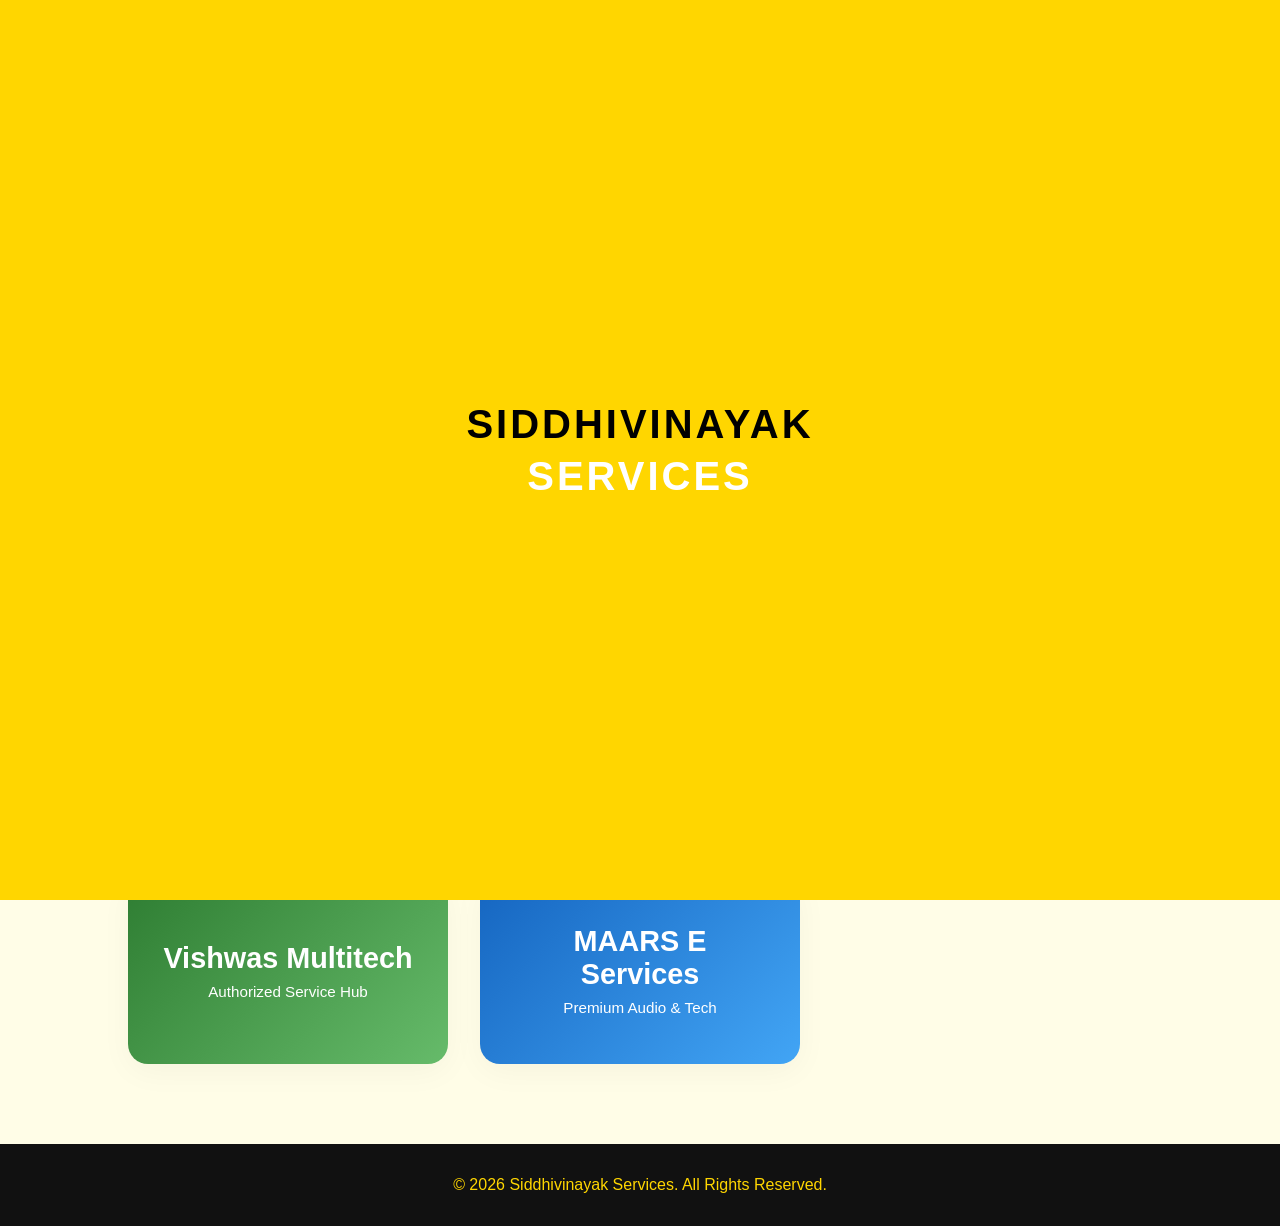
==== services.html @ 73b3a101 "Add files via upload" ====
<!DOCTYPE html>
<html lang="en">
<head>
    <meta charset="UTF-8">
    <meta name="viewport" content="width=device-width, initial-scale=1.0">
    <title>Our Partners | Siddhivinayak Services</title>
    <link rel="stylesheet" href="style.css">
    <link rel="stylesheet" href="https://cdnjs.cloudflare.com/ajax/libs/font-awesome/6.0.0/css/all.min.css">
</head>
<body>

    <div id="loader">
        <div class="build-in-loader">SIDDHIVINAYAK <br><span>SERVICES</span></div>
    </div>

    <header class="sticky-header">
        <nav>
            <div class="logo">SIDDHIVINAYAK <span>SERVICES</span></div>
            <ul class="nav-links">
                <li><a href="index.html" class="nav-active">Home</a></li>
            </ul>
        </nav>
    </header>

    <section id="services" class="services standalone-page">
        <div class="container">
            
            <div id="main-grid-container">
                <h2 class="section-title">Authorized Support Partners</h2>
                <div class="grid">
                    <div class="card brand-card" onclick="showProducts('Geionix')" style="border-top-color: #00838F;">
                        <h3 style="color: #00838F;">Geionix</h3>
                        <p>Monitors & Storage</p>
                    </div>
                    <div class="card brand-card" onclick="showProducts('Digisol')" style="border-top-color: #2E7D32;">
                        <h3 style="color: #2E7D32;">Digisol</h3>
                        <p>Networking</p>
                    </div>
                    <div class="card brand-card" onclick="showProducts('Intel')" style="border-top-color: #1565C0;">
                        <h3 style="color: #1565C0;">Intel</h3>
                        <p>Processors & Boards</p>
                    </div>
                    <div class="card brand-card" onclick="showProducts('Intex')" style="border-top-color: #C62828;">
                        <h3 style="color: #C62828;">Intex</h3>
                        <p>UPS & Multimedia</p>
                    </div>
                    <div class="card brand-card" onclick="showProducts('Gigabyte')" style="border-top-color: #E65100;">
                        <h3 style="color: #E65100;">Gigabyte</h3>
                        <p>Motherboards & GPUs</p>
                    </div>
                    <div class="card brand-card" onclick="showProducts('Adata')" style="border-top-color: #6A1B9A;">
                        <h3 style="color: #6A1B9A;">Adata</h3>
                        <p>Gaming RAM & SSDs</p>
                    </div>
                    <div class="card brand-card" onclick="showProducts('EVM')" style="border-top-color: #00695C;">
                        <h3 style="color: #00695C;">EVM</h3>
                        <p>NVMe & RAM</p>
                    </div>
                    <div class="card brand-card" onclick="showProducts('iBall')" style="border-top-color: #AD1457;">
                        <h3 style="color: #AD1457;">iBall</h3>
                        <p>Peripherals</p>
                    </div>
                    
                    <div class="card brand-card hub-card kaizen-hub" onclick="showHubBrands('kaizen')">
                        <h3>Kaizen Info Serve</h3>
                        <p>Multi-Brand Support</p>
                    </div>

                    <div class="card brand-card hub-card vishwas-hub" onclick="showHubBrands('vishwas')">
                        <h3>Vishwas Multitech</h3>
                        <p>Authorized Service Hub</p>
                    </div>

                    <div class="card brand-card hub-card maara-hub" onclick="showHubBrands('maara')">
                        <h3>MAARS E Services</h3>
                        <p>Premium Audio & Tech</p>
                    </div>
                </div>
            </div>

            <div id="hub-brands-display" class="hidden">
                <button class="back-btn" onclick="backToMainGrid()">
                    <i class="fas fa-arrow-left"></i> Back to Main Partners
                </button>
                <h2 id="hub-title" class="section-title">--</h2>
                <div id="hub-brand-grid" class="grid">
                    </div>
            </div>

            <div id="product-display" class="hidden">
                <button class="back-btn" id="product-back-btn">
                    <i class="fas fa-arrow-left"></i> Back
                </button>
                <h2 id="selected-brand-title" class="section-title" style="margin-bottom: 2rem;">--</h2>
                <div id="product-list" class="grid">
                    </div>
            </div>

        </div>
    </section>

    <footer>
        <p>© 2026 Siddhivinayak Services. All Rights Reserved.</p>
    </footer>

    <script src="script.js"></script>
</body>
</html>
---- style.css ----
:root {
    --primary: #FFD600; /* Vibrant Premium Yellow */
    --bg-main: #FFFDE7; /* Soft cream/yellow background */
    --card-bg: rgba(255, 255, 255, 0.95); /* White glass */
    --text-dark: #111111; /* Black for readability */
    --text-muted: #666666; /* Grey for subtitles */
    --transition: all 0.4s cubic-bezier(0.4, 0, 0.2, 1);
}

* {
    margin: 0; padding: 0; box-sizing: border-box;
    font-family: 'Segoe UI', Roboto, sans-serif;
    scroll-behavior: smooth;
}

body { background-color: var(--bg-main); color: var(--text-dark); overflow-x: hidden; }

/* --- Build-In Yellow Loader --- */
#loader {
    position: fixed; height: 100vh; width: 100%;
    background: var(--primary); display: flex;
    justify-content: center; align-items: center;
    z-index: 9999; transition: opacity 0.5s ease;
}

.build-in-loader {
    font-size: clamp(1.5rem, 5vw, 2.5rem); 
    font-weight: 900; 
    letter-spacing: 3px; 
    color: #000; 
    text-align: center; 
    line-height: 1.3;
    padding: 0 20px; 
    clip-path: inset(0 100% 0 0);
    animation: wipeIn 1.5s cubic-bezier(0.8, 0, 0.2, 1) forwards;
}

.build-in-loader span { color: #fff; }

@keyframes wipeIn {
    0% { clip-path: inset(0 100% 0 0); }
    100% { clip-path: inset(0 0 0 0); }
}

/* Light Navigation */
.sticky-header {
    position: fixed; top: 0; width: 100%; padding: 1.5rem 5%;
    background: rgba(255, 255, 255, 0.9); backdrop-filter: blur(10px);
    z-index: 1000; border-bottom: 1px solid rgba(0,0,0,0.05);
    box-shadow: 0 4px 15px rgba(0,0,0,0.03);
}

nav { display: flex; justify-content: space-between; align-items: center; }

.logo { font-size: 1.5rem; font-weight: 900; letter-spacing: 2px; color: var(--text-dark); }
.logo span { color: #E6B800; }

.nav-links { display: flex; list-style: none; gap: 2rem; }
.nav-links a { color: var(--text-dark); text-decoration: none; font-weight: 600; transition: var(--transition); font-size: 1.1rem; }
.nav-links a:hover, .nav-active { color: #E6B800; }

/* Hero Section (Background Image Removed, Solid Yellow) */
.hero {
    min-height: 100vh;
    background: var(--primary);
    display: flex; align-items: center; justify-content: center; padding: 0 10%;
}

.btn-primary {
    display: inline-block; padding: 1rem 2.5rem;
    background: var(--text-dark); color: var(--primary); font-weight: bold;
    text-decoration: none; border-radius: 50px;
    margin-top: 2rem; transition: var(--transition);
}
.btn-primary:hover { transform: translateY(-5px); box-shadow: 0 10px 20px rgba(0,0,0,0.2); }

/* Layouts */
.container { padding: 5rem 10%; }
.grid { display: grid; grid-template-columns: repeat(auto-fit, minmax(260px, 1fr)); gap: 2rem; }
.grid-2 { display: grid; grid-template-columns: 1fr 1fr; gap: 2rem; }
.section-title { text-align: center; font-size: 2.5rem; margin-bottom: 3rem; color: var(--text-dark); font-weight: 800; }

/* White Glass Cards */
.card {
    background: var(--card-bg); backdrop-filter: blur(15px);
    border: 1px solid rgba(0, 0, 0, 0.05); 
    border-top: 4px solid #ddd; 
    padding: 3rem 2rem;
    border-radius: 20px; text-align: center;
    transition: var(--transition); position: relative;
    cursor: pointer;
    box-shadow: 0 8px 32px rgba(0,0,0,0.04);
}

.card:hover { 
    transform: translateY(-10px); 
    box-shadow: 0 15px 30px rgba(0,0,0,0.1);
}

.brand-card {
    display: flex; flex-direction: column;
    justify-content: center; align-items: center;
    min-height: 160px;
}
.brand-card h3 { font-size: 1.8rem; margin-bottom: 0.5rem; font-weight: 800; }
.brand-card p { color: var(--text-muted); font-size: 0.95rem; font-weight: 500; }

/* Hub Cards Styling */
.hub-card { border: none !important; color: #fff !important; }
.kaizen-hub { background: linear-gradient(135deg, #D84315, #FF7043) !important; }
.vishwas-hub { background: linear-gradient(135deg, #2E7D32, #66BB6A) !important; }
.maara-hub { background: linear-gradient(135deg, #1565C0, #42A5F5) !important; }

.hub-card h3, .hub-card p { color: #fff !important; }

.hub-card:hover {
    box-shadow: 0 15px 30px rgba(0,0,0,0.15) !important;
    transform: translateY(-12px) scale(1.02) !important;
}

/* Product Display Specifics */
.product-card { cursor: default; padding: 2.5rem 2rem !important; display: flex; flex-direction: column; justify-content: center; }
.product-card:hover { transform: none; box-shadow: 0 8px 32px rgba(0,0,0,0.04); }
.product-card h3 { font-size: 1.4rem; margin-bottom: 1rem; color: var(--text-dark); font-weight: 700;}

.support-link {
    background: #f5f5f5; padding: 0.8rem 1.5rem;
    border-radius: 10px; display: inline-flex;
    align-items: center; justify-content: center; gap: 10px; 
    color: var(--text-dark); font-weight: 600; text-decoration: none;
    transition: var(--transition); width: 100%; margin-top: 1rem;
    border: 1px solid #eee;
}
.support-link:hover { background: #e0e0e0; }

/* JavaScript Animation Classes */
.hidden { display: none; opacity: 0; transform: translateY(20px); transition: var(--transition); }
.visible { display: block; opacity: 1; transform: translateY(0); animation: fadeInUp 0.4s forwards; }

@keyframes fadeInUp { 
    from { opacity: 0; transform: translateY(20px); }
    to { opacity: 1; transform: translateY(0); } 
}

/* UI Buttons */
.back-btn {
    background: transparent; border: 2px solid var(--text-dark);
    color: var(--text-dark); padding: 0.6rem 1.5rem; font-size: 1rem;
    border-radius: 5px; cursor: pointer; margin-bottom: 2rem;
    transition: var(--transition); font-weight: bold;
}
.back-btn:hover { background: var(--text-dark); color: var(--primary); }

.cta { padding: 5rem 10%; text-align: center; }
.glass-panel {
    background: var(--card-bg);
    padding: 4rem; border-radius: 30px; border: 1px solid rgba(0,0,0,0.05);
    box-shadow: 0 10px 40px rgba(0,0,0,0.05);
}
.glass-panel h2 { color: var(--text-dark); margin-bottom: 1rem; }
.glass-panel p { color: var(--text-muted); }
.cta-number { font-size: 3rem; font-weight: 900; color: #E6B800; text-decoration: none; display: block; margin-top: 1rem; }

.contact { padding-bottom: 5rem; }
.contact-info p { margin-bottom: 1rem; font-size: 1.1rem; color: var(--text-muted); font-weight: 500;}
.contact-info i { color: #E6B800; margin-right: 10px; font-size: 1.2rem; }

footer { text-align: center; padding: 2rem; background: var(--text-dark); color: var(--primary); font-weight: 500;}

/* Mobile Adjustments */
@media (max-width: 768px) {
    .grid-2 { grid-template-columns: 1fr; }
    .hero { padding-top: 6rem; }
}

.standalone-page { padding-top: 8rem; min-height: 100vh; }
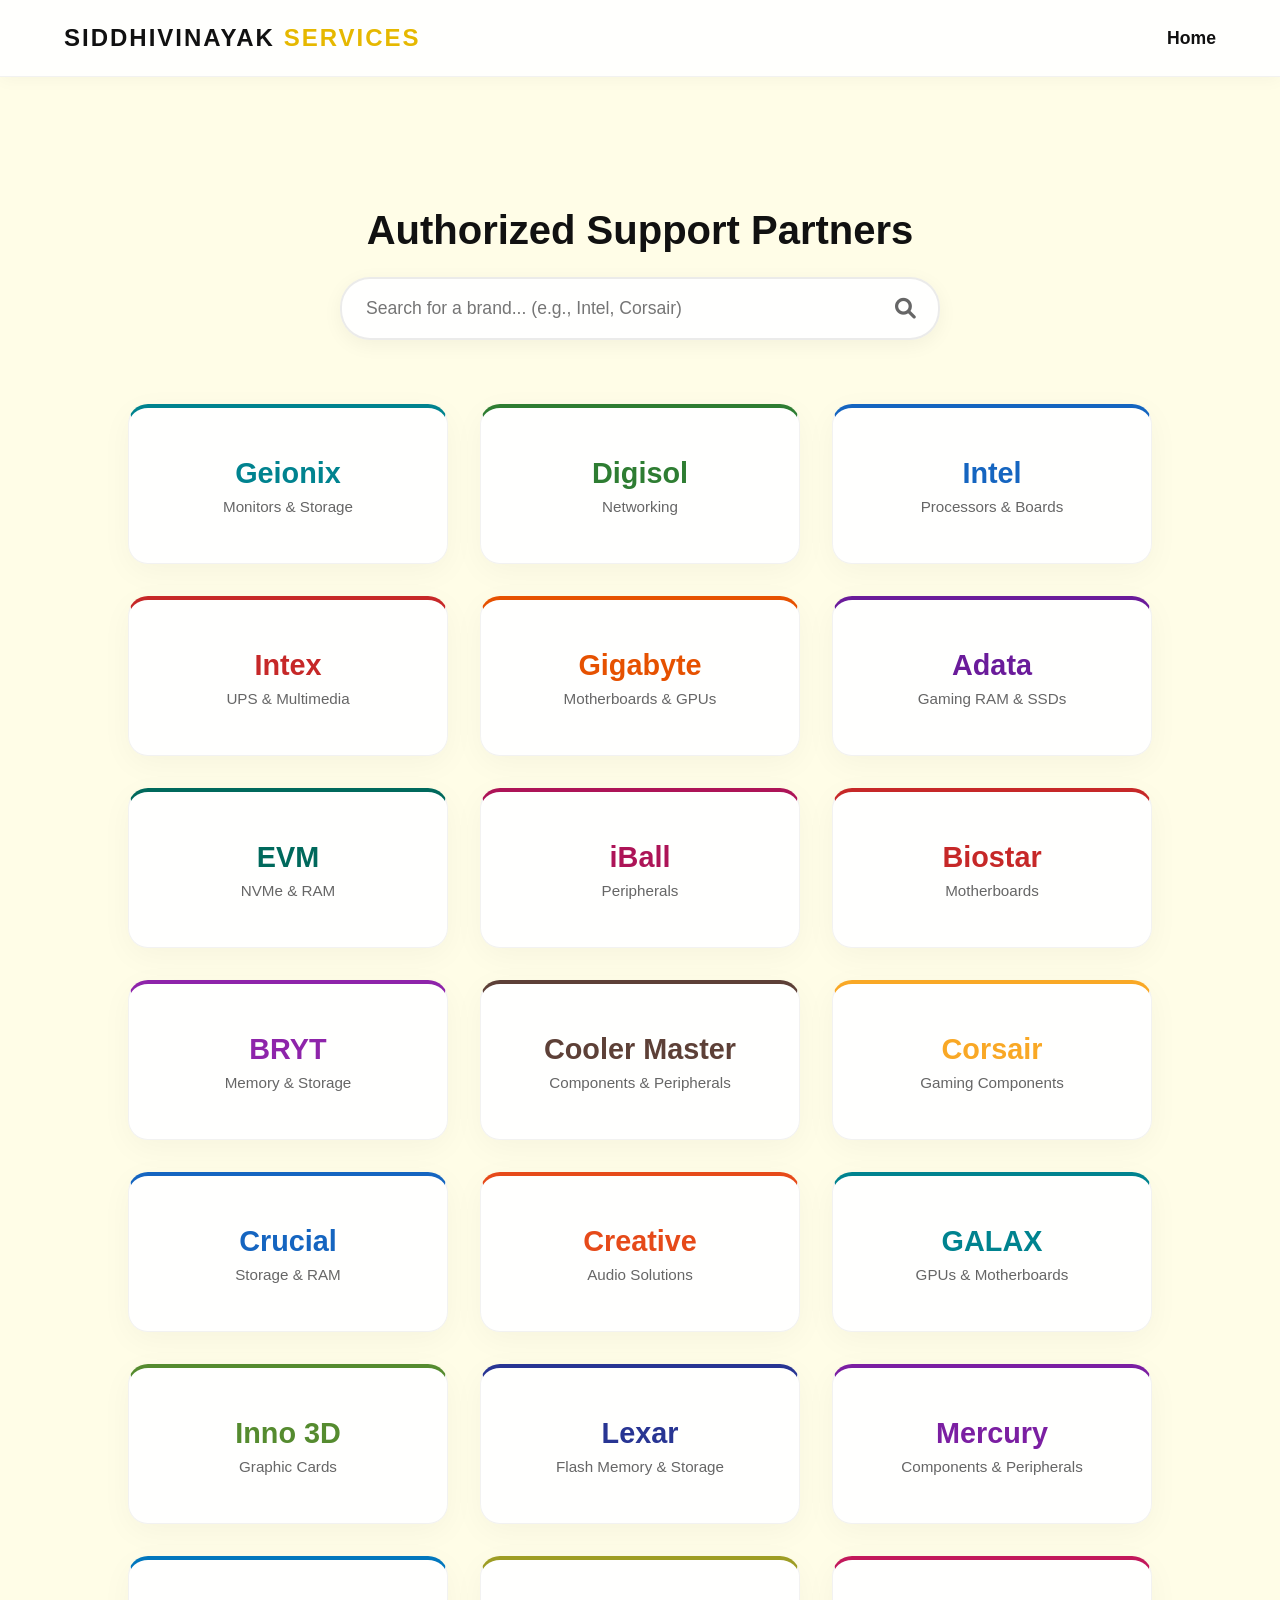
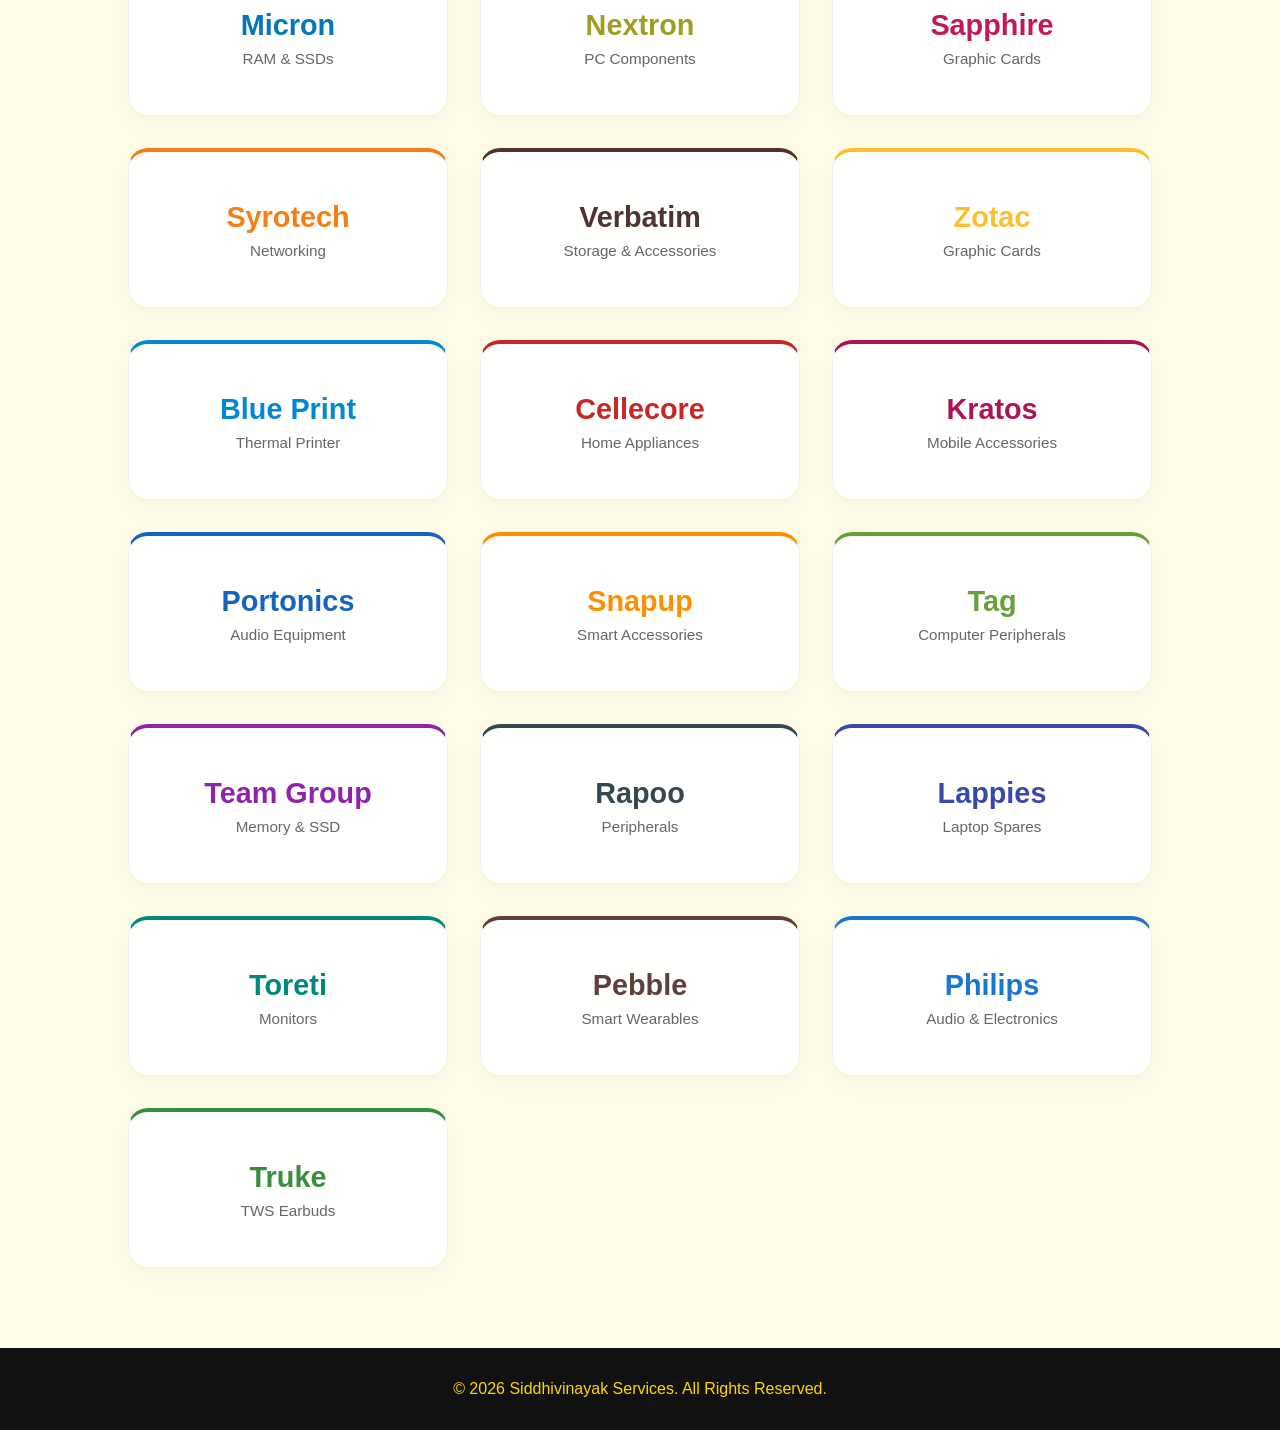
==== commit 19093c2b: "Add files via upload" ====
--- a/services.html
+++ b/services.html
@@ -26,8 +26,14 @@
         <div class="container">
             
             <div id="main-grid-container">
-                <h2 class="section-title">Authorized Support Partners</h2>
-                <div class="grid">
+                <h2 class="section-title" style="margin-bottom: 1.5rem;">Authorized Support Partners</h2>
+                
+                <div class="search-container reveal">
+                    <input type="text" id="brand-search" placeholder="Search for a brand... (e.g., Intel, Corsair)" onkeyup="filterBrands()">
+                    <i class="fas fa-search search-icon"></i>
+                </div>
+
+                <div class="grid" id="brand-grid">
                     <div class="card brand-card" onclick="showProducts('Geionix')" style="border-top-color: #00838F;">
                         <h3 style="color: #00838F;">Geionix</h3>
                         <p>Monitors & Storage</p>
@@ -60,31 +66,126 @@
                         <h3 style="color: #AD1457;">iBall</h3>
                         <p>Peripherals</p>
                     </div>
-                    
-                    <div class="card brand-card hub-card kaizen-hub" onclick="showHubBrands('kaizen')">
-                        <h3>Kaizen Info Serve</h3>
-                        <p>Multi-Brand Support</p>
-                    </div>
-
-                    <div class="card brand-card hub-card vishwas-hub" onclick="showHubBrands('vishwas')">
-                        <h3>Vishwas Multitech</h3>
-                        <p>Authorized Service Hub</p>
-                    </div>
-
-                    <div class="card brand-card hub-card maara-hub" onclick="showHubBrands('maara')">
-                        <h3>MAARS E Services</h3>
-                        <p>Premium Audio & Tech</p>
+
+                    <div class="card brand-card" onclick="showProducts('Biostar')" style="border-top-color: #C62828;">
+                        <h3 style="color: #C62828;">Biostar</h3>
+                        <p>Motherboards</p>
+                    </div>
+                    <div class="card brand-card" onclick="showProducts('BRYT')" style="border-top-color: #8E24AA;">
+                        <h3 style="color: #8E24AA;">BRYT</h3>
+                        <p>Memory & Storage</p>
+                    </div>
+                    <div class="card brand-card" onclick="showProducts('Cooler Master')" style="border-top-color: #5D4037;">
+                        <h3 style="color: #5D4037;">Cooler Master</h3>
+                        <p>Components & Peripherals</p>
+                    </div>
+                    <div class="card brand-card" onclick="showProducts('Corsair')" style="border-top-color: #F9A825;">
+                        <h3 style="color: #F9A825;">Corsair</h3>
+                        <p>Gaming Components</p>
+                    </div>
+                    <div class="card brand-card" onclick="showProducts('Crucial')" style="border-top-color: #1565C0;">
+                        <h3 style="color: #1565C0;">Crucial</h3>
+                        <p>Storage & RAM</p>
+                    </div>
+                    <div class="card brand-card" onclick="showProducts('Creative')" style="border-top-color: #E64A19;">
+                        <h3 style="color: #E64A19;">Creative</h3>
+                        <p>Audio Solutions</p>
+                    </div>
+                    <div class="card brand-card" onclick="showProducts('GALAX')" style="border-top-color: #00838F;">
+                        <h3 style="color: #00838F;">GALAX</h3>
+                        <p>GPUs & Motherboards</p>
+                    </div>
+                    <div class="card brand-card" onclick="showProducts('Inno 3D')" style="border-top-color: #558B2F;">
+                        <h3 style="color: #558B2F;">Inno 3D</h3>
+                        <p>Graphic Cards</p>
+                    </div>
+                    <div class="card brand-card" onclick="showProducts('Lexar')" style="border-top-color: #283593;">
+                        <h3 style="color: #283593;">Lexar</h3>
+                        <p>Flash Memory & Storage</p>
+                    </div>
+                    <div class="card brand-card" onclick="showProducts('Mercury')" style="border-top-color: #7B1FA2;">
+                        <h3 style="color: #7B1FA2;">Mercury</h3>
+                        <p>Components & Peripherals</p>
+                    </div>
+                    <div class="card brand-card" onclick="showProducts('Micron')" style="border-top-color: #0277BD;">
+                        <h3 style="color: #0277BD;">Micron</h3>
+                        <p>RAM & SSDs</p>
+                    </div>
+                    <div class="card brand-card" onclick="showProducts('Nextron')" style="border-top-color: #9E9D24;">
+                        <h3 style="color: #9E9D24;">Nextron</h3>
+                        <p>PC Components</p>
+                    </div>
+                    <div class="card brand-card" onclick="showProducts('Sapphire')" style="border-top-color: #C2185B;">
+                        <h3 style="color: #C2185B;">Sapphire</h3>
+                        <p>Graphic Cards</p>
+                    </div>
+                    <div class="card brand-card" onclick="showProducts('Syrotech')" style="border-top-color: #F57F17;">
+                        <h3 style="color: #F57F17;">Syrotech</h3>
+                        <p>Networking</p>
+                    </div>
+                    <div class="card brand-card" onclick="showProducts('Verbatim')" style="border-top-color: #4E342E;">
+                        <h3 style="color: #4E342E;">Verbatim</h3>
+                        <p>Storage & Accessories</p>
+                    </div>
+                    <div class="card brand-card" onclick="showProducts('Zotac')" style="border-top-color: #FBC02D;">
+                        <h3 style="color: #FBC02D;">Zotac</h3>
+                        <p>Graphic Cards</p>
+                    </div>
+
+                    <div class="card brand-card" onclick="showProducts('Blue Print')" style="border-top-color: #0288D1;">
+                        <h3 style="color: #0288D1;">Blue Print</h3>
+                        <p>Thermal Printer</p>
+                    </div>
+                    <div class="card brand-card" onclick="showProducts('Cellecore')" style="border-top-color: #C62828;">
+                        <h3 style="color: #C62828;">Cellecore</h3>
+                        <p>Home Appliances</p>
+                    </div>
+                    <div class="card brand-card" onclick="showProducts('Kratos')" style="border-top-color: #AD1457;">
+                        <h3 style="color: #AD1457;">Kratos</h3>
+                        <p>Mobile Accessories</p>
+                    </div>
+                    <div class="card brand-card" onclick="showProducts('Portonics')" style="border-top-color: #1565C0;">
+                        <h3 style="color: #1565C0;">Portonics</h3>
+                        <p>Audio Equipment</p>
+                    </div>
+                    <div class="card brand-card" onclick="showProducts('Snapup')" style="border-top-color: #FF8F00;">
+                        <h3 style="color: #FF8F00;">Snapup</h3>
+                        <p>Smart Accessories</p>
+                    </div>
+                    <div class="card brand-card" onclick="showProducts('Tag')" style="border-top-color: #689F38;">
+                        <h3 style="color: #689F38;">Tag</h3>
+                        <p>Computer Peripherals</p>
+                    </div>
+                    <div class="card brand-card" onclick="showProducts('Team Group')" style="border-top-color: #8E24AA;">
+                        <h3 style="color: #8E24AA;">Team Group</h3>
+                        <p>Memory & SSD</p>
+                    </div>
+                    <div class="card brand-card" onclick="showProducts('Rapoo')" style="border-top-color: #37474F;">
+                        <h3 style="color: #37474F;">Rapoo</h3>
+                        <p>Peripherals</p>
+                    </div>
+                    <div class="card brand-card" onclick="showProducts('Lappies')" style="border-top-color: #3949AB;">
+                        <h3 style="color: #3949AB;">Lappies</h3>
+                        <p>Laptop Spares</p>
+                    </div>
+                    <div class="card brand-card" onclick="showProducts('Toreti')" style="border-top-color: #00897B;">
+                        <h3 style="color: #00897B;">Toreti</h3>
+                        <p>Monitors</p>
+                    </div>
+
+                    <div class="card brand-card" onclick="showProducts('Pebble')" style="border-top-color: #5D4037;">
+                        <h3 style="color: #5D4037;">Pebble</h3>
+                        <p>Smart Wearables</p>
+                    </div>
+                    <div class="card brand-card" onclick="showProducts('Philips')" style="border-top-color: #1976D2;">
+                        <h3 style="color: #1976D2;">Philips</h3>
+                        <p>Audio & Electronics</p>
+                    </div>
+                    <div class="card brand-card" onclick="showProducts('Truke')" style="border-top-color: #388E3C;">
+                        <h3 style="color: #388E3C;">Truke</h3>
+                        <p>TWS Earbuds</p>
                     </div>
                 </div>
-            </div>
-
-            <div id="hub-brands-display" class="hidden">
-                <button class="back-btn" onclick="backToMainGrid()">
-                    <i class="fas fa-arrow-left"></i> Back to Main Partners
-                </button>
-                <h2 id="hub-title" class="section-title">--</h2>
-                <div id="hub-brand-grid" class="grid">
-                    </div>
             </div>
 
             <div id="product-display" class="hidden">
--- a/style.css
+++ b/style.css
@@ -105,19 +105,6 @@
 .brand-card h3 { font-size: 1.8rem; margin-bottom: 0.5rem; font-weight: 800; }
 .brand-card p { color: var(--text-muted); font-size: 0.95rem; font-weight: 500; }
 
-/* Hub Cards Styling */
-.hub-card { border: none !important; color: #fff !important; }
-.kaizen-hub { background: linear-gradient(135deg, #D84315, #FF7043) !important; }
-.vishwas-hub { background: linear-gradient(135deg, #2E7D32, #66BB6A) !important; }
-.maara-hub { background: linear-gradient(135deg, #1565C0, #42A5F5) !important; }
-
-.hub-card h3, .hub-card p { color: #fff !important; }
-
-.hub-card:hover {
-    box-shadow: 0 15px 30px rgba(0,0,0,0.15) !important;
-    transform: translateY(-12px) scale(1.02) !important;
-}
-
 /* Product Display Specifics */
 .product-card { cursor: default; padding: 2.5rem 2rem !important; display: flex; flex-direction: column; justify-content: center; }
 .product-card:hover { transform: none; box-shadow: 0 8px 32px rgba(0,0,0,0.04); }
@@ -167,6 +154,40 @@
 
 footer { text-align: center; padding: 2rem; background: var(--text-dark); color: var(--primary); font-weight: 500;}
 
+/* Search Bar CSS */
+.search-container {
+    position: relative;
+    max-width: 600px;
+    margin: 0 auto 4rem;
+}
+
+#brand-search {
+    width: 100%;
+    padding: 1.2rem 3.5rem 1.2rem 1.5rem;
+    border-radius: 30px;
+    border: 2px solid rgba(0,0,0,0.08);
+    font-size: 1.1rem;
+    background: var(--card-bg);
+    box-shadow: 0 5px 20px rgba(0,0,0,0.05);
+    outline: none;
+    transition: var(--transition);
+    color: var(--text-dark);
+}
+
+#brand-search:focus {
+    border-color: var(--primary);
+    box-shadow: 0 8px 25px rgba(255, 214, 0, 0.3);
+}
+
+.search-icon {
+    position: absolute;
+    right: 1.5rem;
+    top: 50%;
+    transform: translateY(-50%);
+    color: var(--text-muted);
+    font-size: 1.3rem;
+}
+
 /* Mobile Adjustments */
 @media (max-width: 768px) {
     .grid-2 { grid-template-columns: 1fr; }
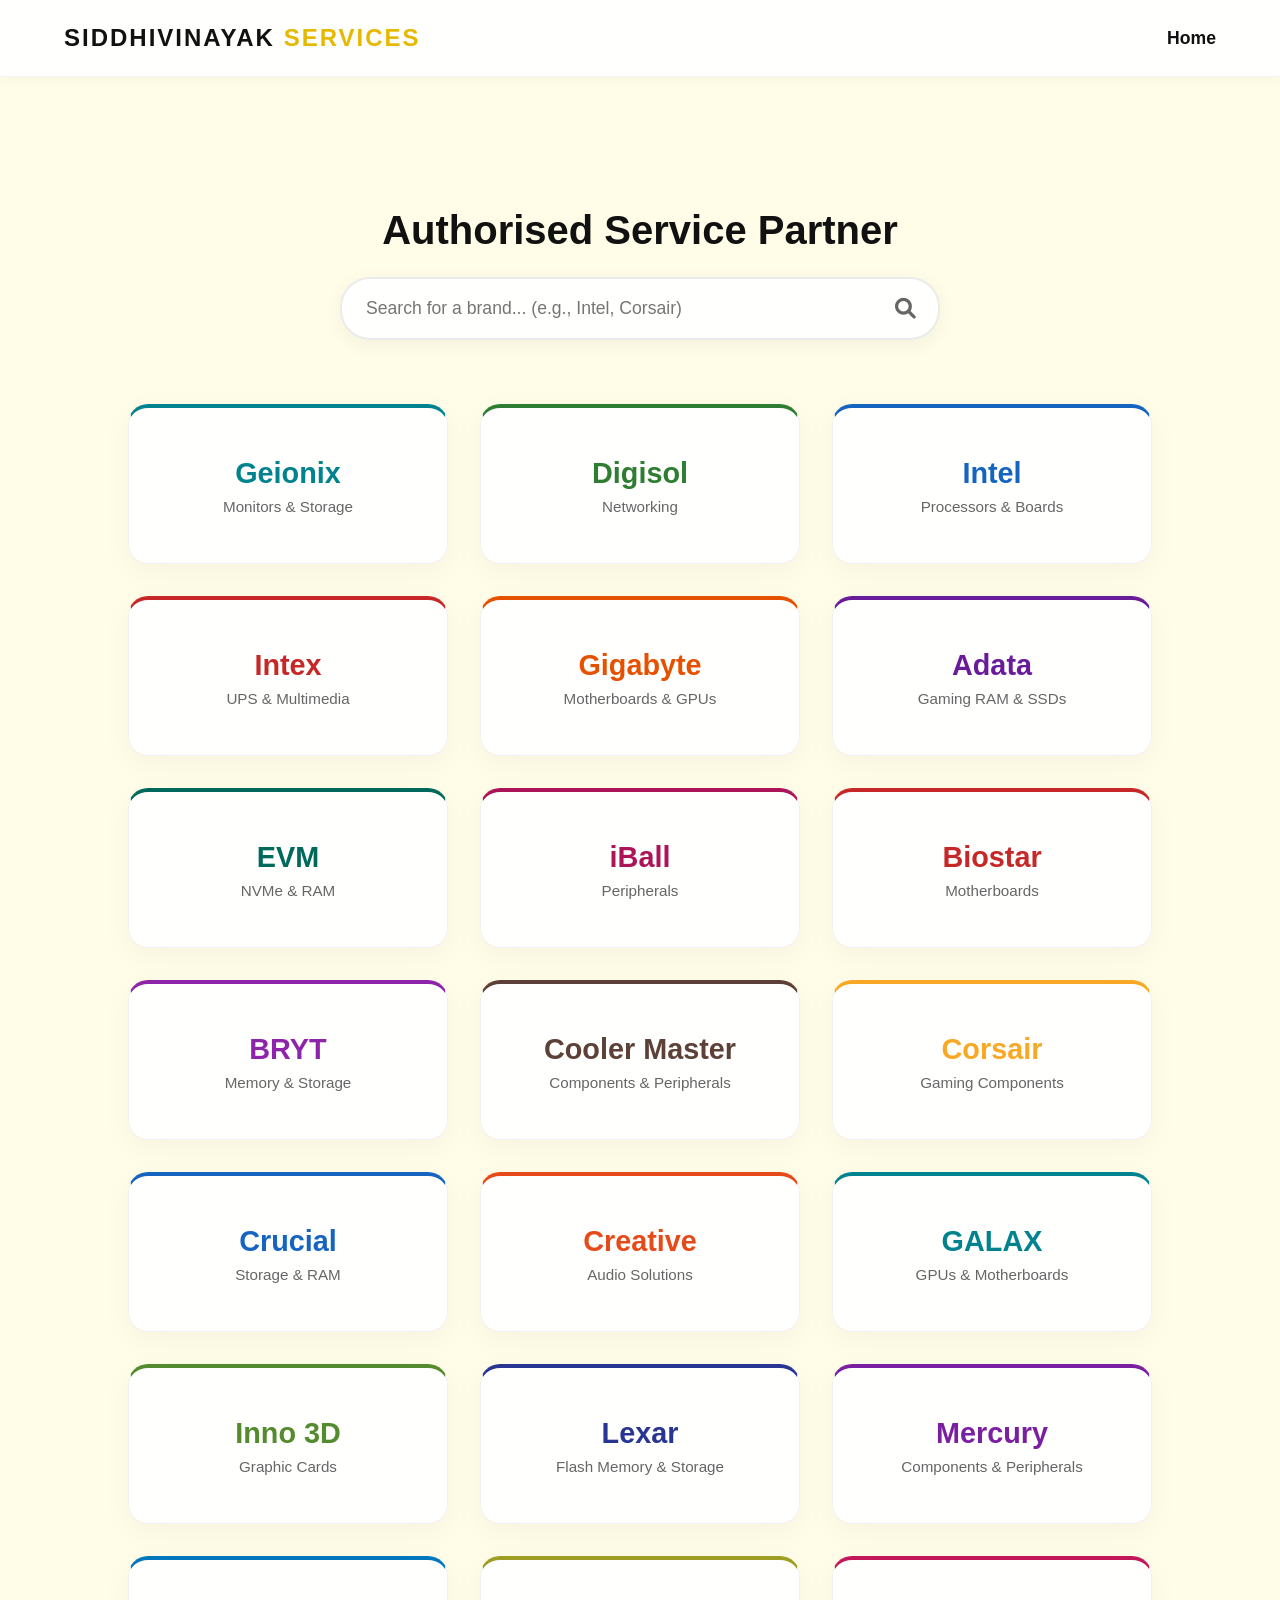
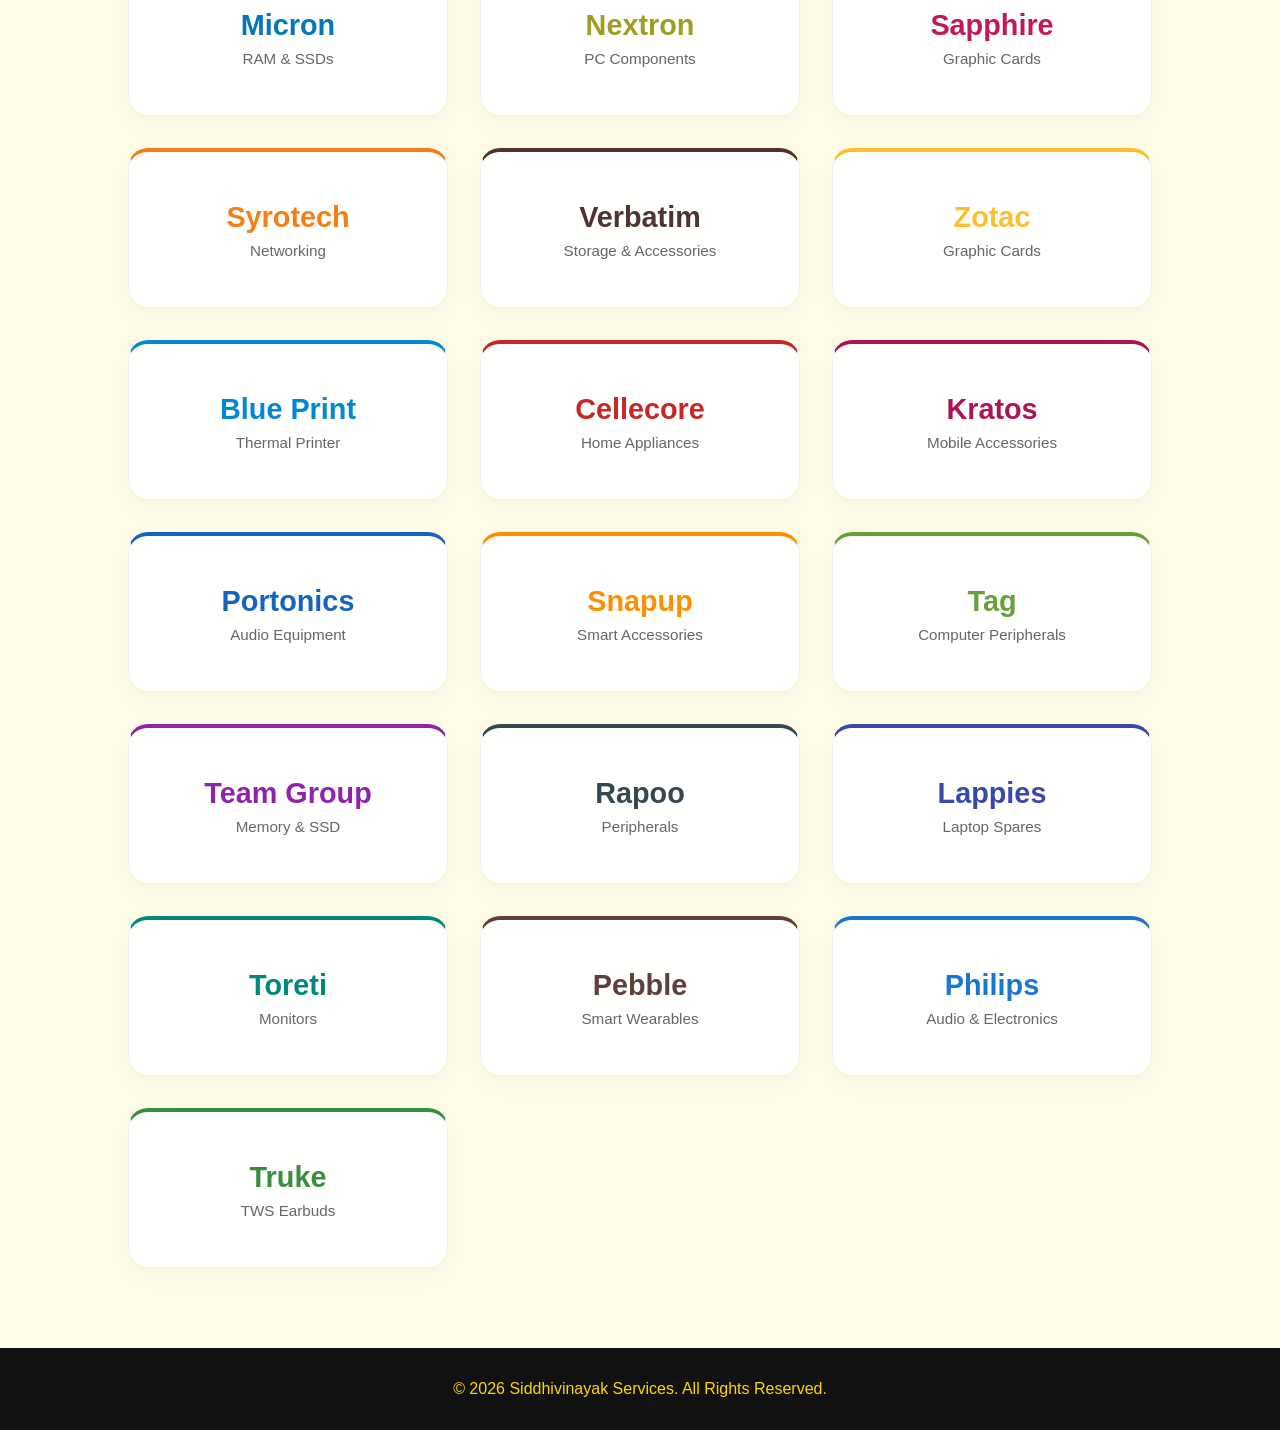
==== commit 4a1966f2: "Update services.html" ====
--- a/services.html
+++ b/services.html
@@ -26,7 +26,7 @@
         <div class="container">
             
             <div id="main-grid-container">
-                <h2 class="section-title" style="margin-bottom: 1.5rem;">Authorized Support Partners</h2>
+                <h2 class="section-title" style="margin-bottom: 1.5rem;">Authorised Service Partner</h2>
                 
                 <div class="search-container reveal">
                     <input type="text" id="brand-search" placeholder="Search for a brand... (e.g., Intel, Corsair)" onkeyup="filterBrands()">
@@ -190,11 +190,29 @@
 
             <div id="product-display" class="hidden">
                 <button class="back-btn" id="product-back-btn">
-                    <i class="fas fa-arrow-left"></i> Back
+                    <i class="fas fa-arrow-left"></i> Back to Brands
                 </button>
-                <h2 id="selected-brand-title" class="section-title" style="margin-bottom: 2rem;">--</h2>
+                <h2 id="selected-brand-title" class="section-title" style="margin-bottom: 1rem;">--</h2>
+                
+                <div id="customer-care-section" style="margin-bottom: 3rem; text-align: center; padding: 2.5rem 2rem; background: var(--card-bg); border-radius: 20px; box-shadow: 0 10px 40px rgba(0,0,0,0.05); border: 1px solid rgba(0,0,0,0.05);">
+                    <h3 style="color: var(--text-dark); margin-bottom: 1rem; font-size: 2rem;">Customer Care & Support</h3>
+                    <p style="color: var(--text-muted); margin-bottom: 1.5rem; font-size: 1.1rem;">Tap the button below to directly contact support for this brand.</p>
+                    
+                    <a id="brand-care-number" href="#" class="btn-primary" style="font-size: clamp(1.2rem, 4vw, 1.8rem); padding: 1rem 2.5rem; display: inline-block; margin-top: 0; margin-bottom: 1.5rem; box-shadow: 0 8px 25px rgba(0,0,0,0.1);">
+                        <i class="fas fa-headset" style="margin-right: 10px;"></i> <span>--</span>
+                    </a>
+
+                    <div style="background: rgba(0,0,0,0.03); padding: 1.2rem; border-radius: 10px; display: inline-block; width: 100%; max-width: 500px; margin: 0 auto; text-align: center;">
+                        <p style="font-weight: 700; margin-bottom: 0.5rem; color: var(--text-dark); display: flex; align-items: center; justify-content: center; gap: 8px;">
+                            <i class="fas fa-envelope" style="color: #E6B800;"></i> Support Email & Notes
+                        </p>
+                        <p id="brand-care-email" style="color: var(--text-muted); font-size: 0.95rem; line-height: 1.5; word-wrap: break-word;">--</p>
+                    </div>
+                </div>
+
                 <div id="product-list" class="grid">
                     </div>
+
             </div>
 
         </div>
@@ -206,4 +224,4 @@
 
     <script src="script.js"></script>
 </body>
-</html>+</html>
